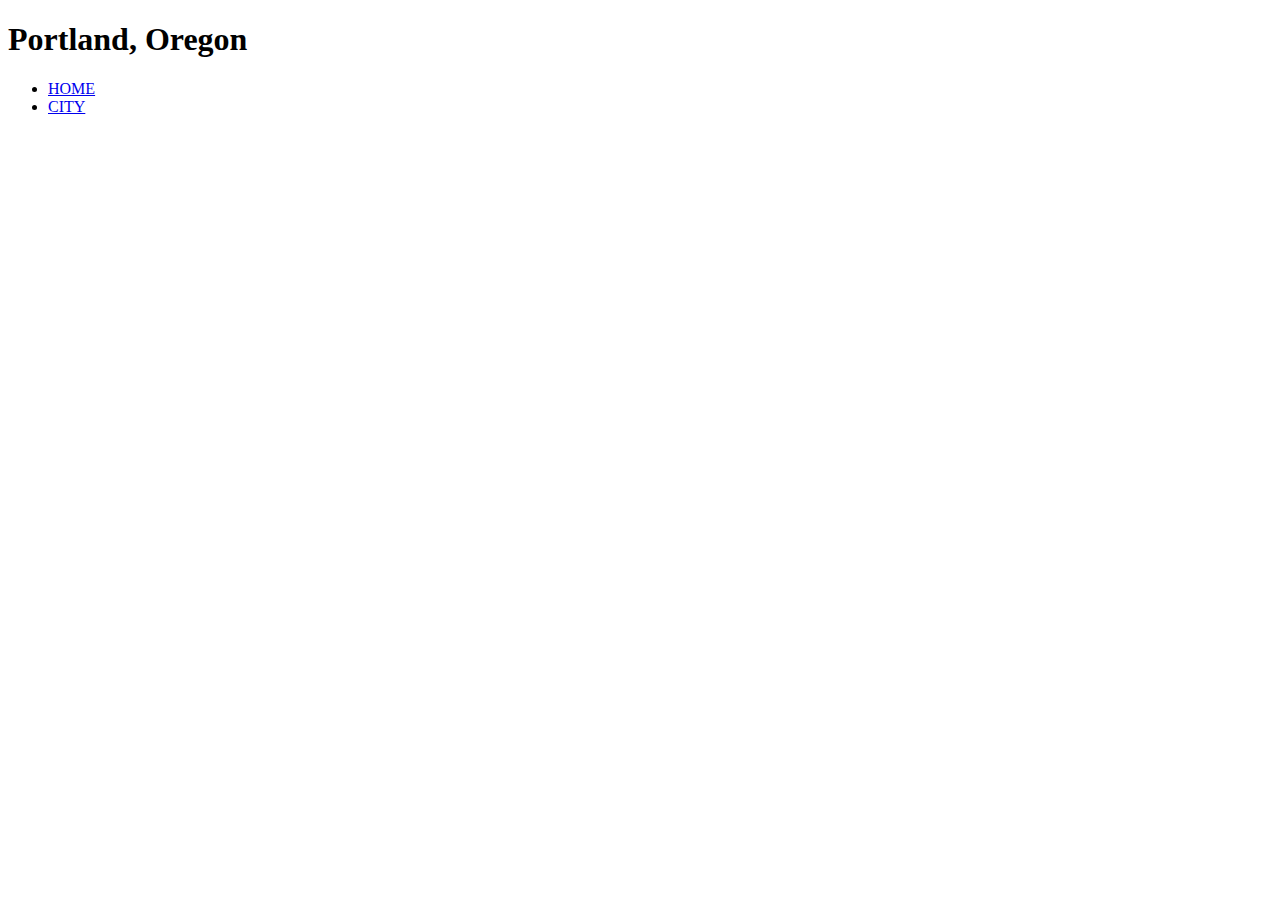
==== cityimages.html @ 0606928a "Flushed out index page" ====
<!DOCTYPE html>
<html lang="en">
<head>
    <meta charset="UTF-8">
    <meta name="viewport" content="width=device-width, initial-scale=1.0">
    <title>Portland Luv</title>
</head>
<body>
    
    <header>
        <h1>Portland, Oregon</h1>
        <nav>
            <ul>
                <li><a href="index.html">HOME</a></li>
                <li><a href="cityimages.html">CITY</a></li>
            </ul>
        </nav>
    </header>

    <main>

        <div class ="flex">
            <figure></figure>
            <figure></figure>
            <figure></figure>
            <figure></figure>

        </div>

    </main>



</body>
</html>
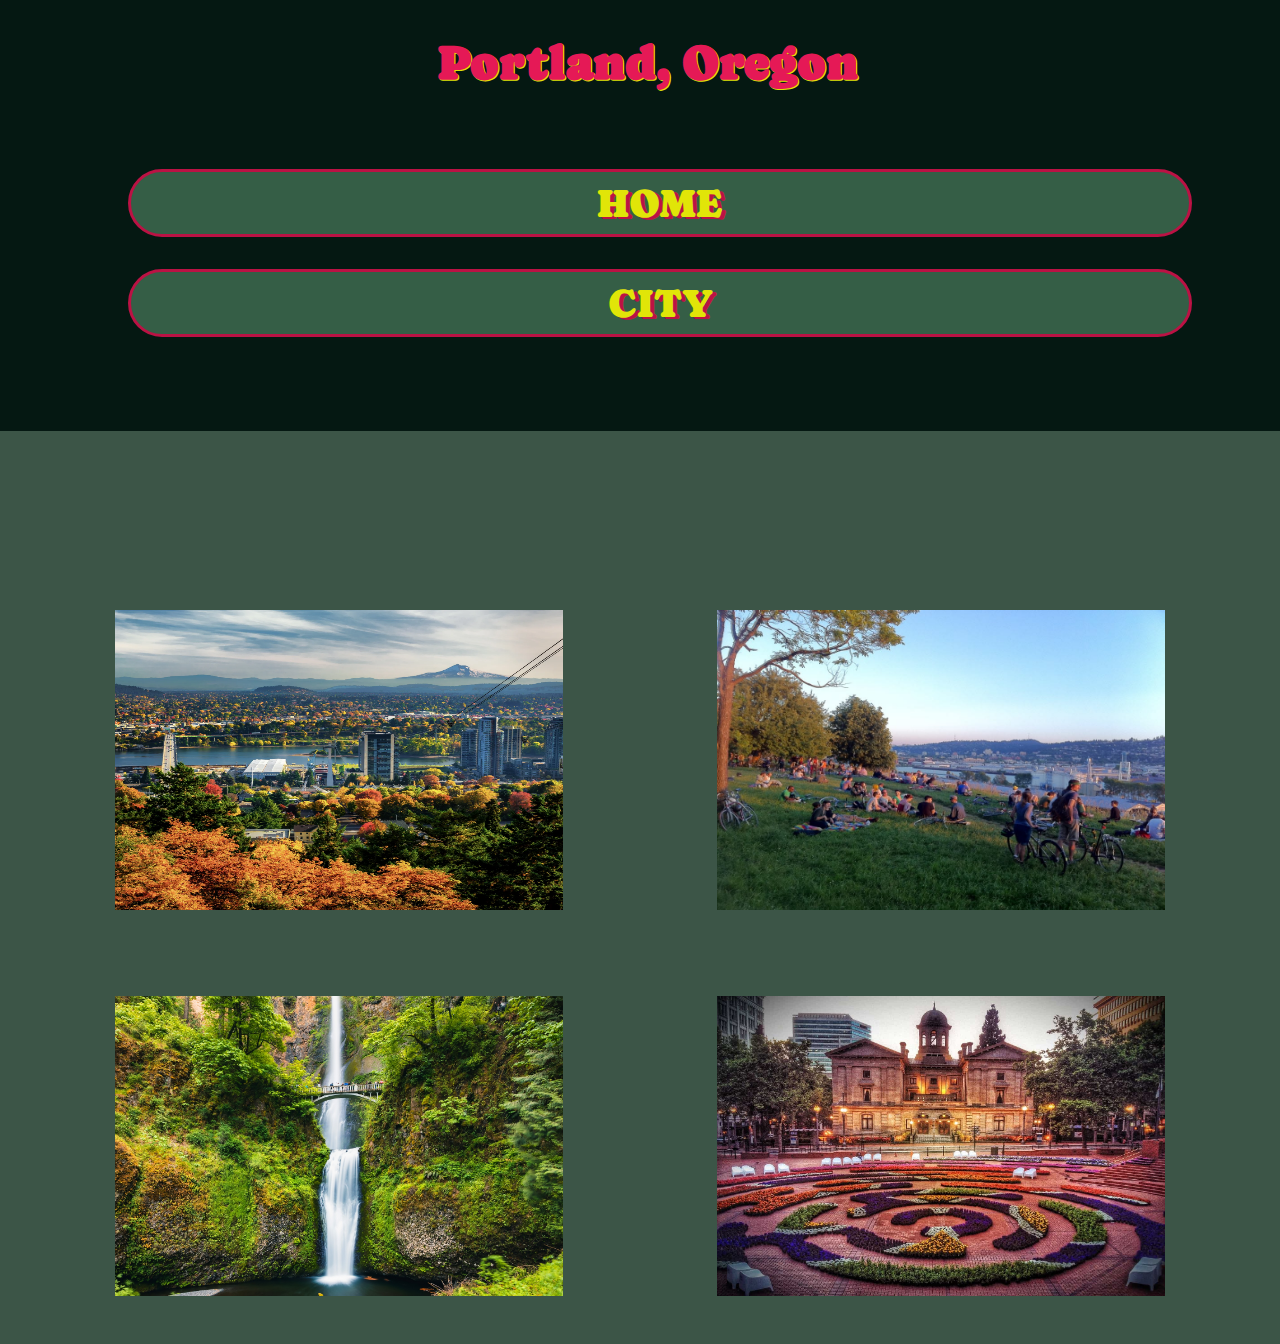
==== commit 841a00d2: "Flushed out cityimagespage" ====
--- a/cityimages.html
+++ b/cityimages.html
@@ -4,11 +4,16 @@
     <meta charset="UTF-8">
     <meta name="viewport" content="width=device-width, initial-scale=1.0">
     <title>Portland Luv</title>
+    <link rel="stylesheet" href="css/styles.css">
+    <link rel="preconnect" href="https://fonts.googleapis.com">
+    <link rel="preconnect" href="https://fonts.gstatic.com" crossorigin>
+    <link href="https://fonts.googleapis.com/css2?family=Bungee+Spice&family=Caprasimo&display=swap" rel="stylesheet">
+   
 </head>
 <body>
     
-    <header>
-        <h1>Portland, Oregon</h1>
+    <header class="city-head">
+        <h1 class="city">Portland, Oregon</h1>
         <nav>
             <ul>
                 <li><a href="index.html">HOME</a></li>
@@ -20,10 +25,18 @@
     <main>
 
         <div class ="flex">
-            <figure></figure>
-            <figure></figure>
-            <figure></figure>
-            <figure></figure>
+            <figure class="city-box">
+                <img src="./images/Portland1.webp" alt="" class="city-pic">
+            </figure>
+            <figure class="city-box">
+                <img src="./images/Portland2.jpeg" alt="" class="city-pic">
+            </figure>
+            <figure class="city-box">
+                <img src="./images/Portland3.jpeg" alt="" class="city-pic">
+            </figure>
+            <figure class="city-box">
+                <img src="./images/Portland4.jpeg" alt="" class="city-pic">
+            </figure>
 
         </div>
 
--- a/css/styles.css
+++ b/css/styles.css
@@ -0,0 +1,97 @@
+body{
+    margin: auto;
+    width: 100%;
+    font-size: 3vw;
+    background-color: #072614c8;
+}
+
+header{
+    width: 100%;
+    background-color: #051812;
+    margin-bottom: 6rem;
+}
+
+.picture-head{
+    width: 100%;
+}
+
+.picture-head img{
+    width: 100%;
+    height: auto;
+}
+
+nav{
+    padding: 3.5rem;
+}
+
+ul li{
+    padding: 0.5rem;
+    margin: 2rem;
+    display:flex;
+    justify-content: space-evenly;
+    font-family: 'Caprasimo';
+    font-size: 2.5rem;
+    border: 0.2rem solid #bb1244;
+    background-color: #427156c8;
+    border-radius: 15rem;
+}
+
+a{
+    text-decoration: none;
+    color:#e1e508;
+    text-shadow: 4px 1.5px #bb1244;
+}
+
+a:hover{
+    transition: font-size 0.5s ease-out;
+    font-size: 3.2rem;
+}
+
+main{
+    margin-top: 5rem;
+}
+
+h1{
+    margin-left: 1rem;
+    margin-bottom: 2rem;
+    font-size: 3rem;
+    color: #e51956;
+    font-family: 'Caprasimo';
+    text-shadow: 1px 1px #e1e508;
+}
+
+p{
+    text-align: end;
+    position:relative;
+    top: 0.6rem;
+    font-size: 1.5rem;
+    color: #e1e508;
+    font-family: 'Caprasimo';
+    margin-right: 0.4rem;
+}
+
+.city{
+    text-align: center;
+    position: relative;
+    top: 3rem;
+}
+
+.city-pic{
+    width: 100%;
+    height: 300px;
+}
+
+.flex{
+    display: flex;
+    flex-wrap: wrap;
+    justify-content: space-evenly;
+}
+
+.city-box{
+    width: 35%;
+}
+
+.city-head{
+    position: relative;
+    bottom: 45px;
+}